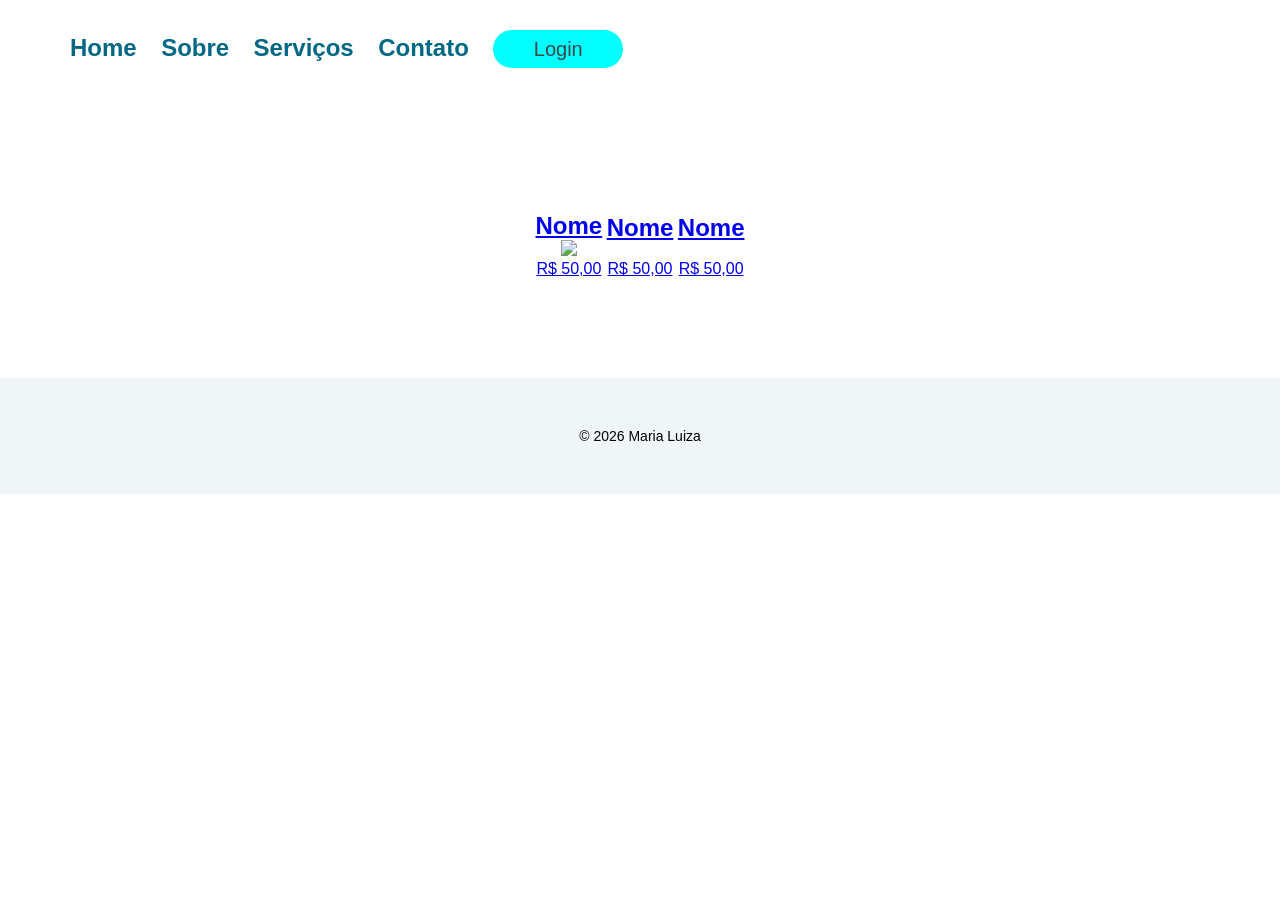
==== servico.html @ 9ceafeb4 "v.8" ====
<!DOCTYPE html>
<html lang="en">

<head>
    <meta charset="UTF-8">
    <meta name="viewport" content="width=device-width, initial-scale=1.0">
    <title>Pet Maria</title>
    <link rel="stylesheet" href="style.css">
    <link rel="preconnect" href="https://fonts.googleapis.com">
    <link rel="preconnect" href="https://fonts.gstatic.com" crossorigin>
    <link
        href="https://fonts.googleapis.com/css2?family=Playwrite+DE+LA+Guides&family=Playwrite+DE+SAS+Guides&display=swap"
        rel="stylesheet">
</head>

<body>
    <header>
        <nav>
            <ul>
                <li><a class="link-menu" href="index.html">Home</a></li>
                <li><a class="link-menu" href="#">Sobre</a></li>
                <li><a href="servico.html" class="link-menu"> Serviços</a></li>
                <li><a class="link-menu" href="#">Contato</a></li>
            </ul>
        </nav>
        <button class="botao-login">Login</button>
    </header>
    <main>
        <ul class="servicos">
            <li><a target="_blank" href="compras.html" class="lista-servicos">
                    <h2 class="h2-servico">Nome</h2>
                    <img src="im" class="img-card">
                    <p class="preco">R$ 50,00</p>
                </a></li>
            <li><a target="_blank" href="compras.html" class="lista-servicos">
                    <h2 class="h2-servico">Nome</h2>
                    <img src="" class="img-card">
                    <p class="preco">R$ 50,00</p>
                </a></li>
            <li><a target="_blank" href="compras.html" class="lista-servicos">
                    <h2 class="h2-servico">Nome</h2>
                    <img src="" class="img-card">
                    <p class="preco">R$ 50,00</p>
                </a></li>
        </ul>
            
     </main>
     </body>
                
    </main>
    
    <footer>
        <p>&copy; 2026 Maria Luiza</p>
    </footer>


<script src="app.js"></script>
</body>

</html>
---- style.css ----
*{
 margin: 0;
padding: 0;
box-sizing: border-box;
font-family:'Playwrite Deutschland Schulausgangschrift Guides',sans-serif;
}

li{
    display: inline-block;
}
nav{
    display: inline-block;
}
header{
    margin: 30px 0px 144px 70px
}
.link-menu{
    font-weight: 600;
    font-size: 24px;
    line-height: 28px;
    margin: 0 20px 0 0 ;
    cursor: pointer;
    transition:opacity 0.2s;
    color: #006885;
    text-decoration:none;
}

a:hover{
    opacity:0.7;  
}
.botao-login{
    width: 130px;
    height: 38px;
border-radius: 20px;
background-color:#00ffff;
border: none;
font-size: 20px;
font-weight: 600px;
color: rgb(62, 70, 70);
transition:opacity 0.2s;
cursor: pointer;
}
.botao-login:hover{
    opacity:0.7;
}
.logo{
    width:40%;
    vertical-align: middle;
}
.texto{
    width:40% ;
    display:inline-block;
    vertical-align: middle;
    margin: 0 0 0 50px;
}
main{
    text-align:center;
}
.botao-explore{
    width: 180px;
    height: 40px;
    cursor: pointer;
    background: #6ce7f0;
    border: none;
    border-radius: 20px;
    font-size: 14px;
    font-weight: 500;
    box-shadow: 0 0 5px #0483be;
    transition: opacity 0.3s;
}
.botao-explore:hover{
    opacity: 0.7;
}
.titulo{
    font-size: 40px;
    font-weight: 900;
    color: #07dbca;
}
.sub-titulo{
    color: #07c2c2;
    line-height: 60px;

}
.paragrafo{
    font-size: 16px;
    font-weight: 400;
    line-height: 25px;
    color: #000000;
    text-align: justify;
    margin: 20px 0 30px 0;
    max-width: 500px;
}
footer{
    text-align: center;
    background: #f0f6f8;
    padding: 50px;
    font-size: 14px;
    margin-top: 100px;
}
.img-dog{
    display: block;
    width: 70%;
    height: 450px;
    object-fit: cover;
    margin: 80px auto 0 auto;
    border-radius: 15px;
}
@media (max-width:780px) {
    header{
        margin: 30px 0px 144px 0px;
        text-align: center;
        width: 100%;
    }
    a{
        font-weight: 500;
        font-size: 16px;
        line-height: 28px;
        margin: 0 5px 0 0 ;
    
    }
    .botao-login {
        width: 90px;
        height: 32px;
        border-radius: 15px;
        font-size: 16px;
        font-weight: 500;
}

.logo {
    width: 50%;
    max-width: 400px;
    display: block;
    margin: 0 auto 50px auto;
    margin: 0 5%;
}

.texto {
    width: 80%;
    text-align: center;
}

.titulo {
    font-size: 30px;
}
.img-dog{
    max-width: 350px;
    height: 200px;
}
}
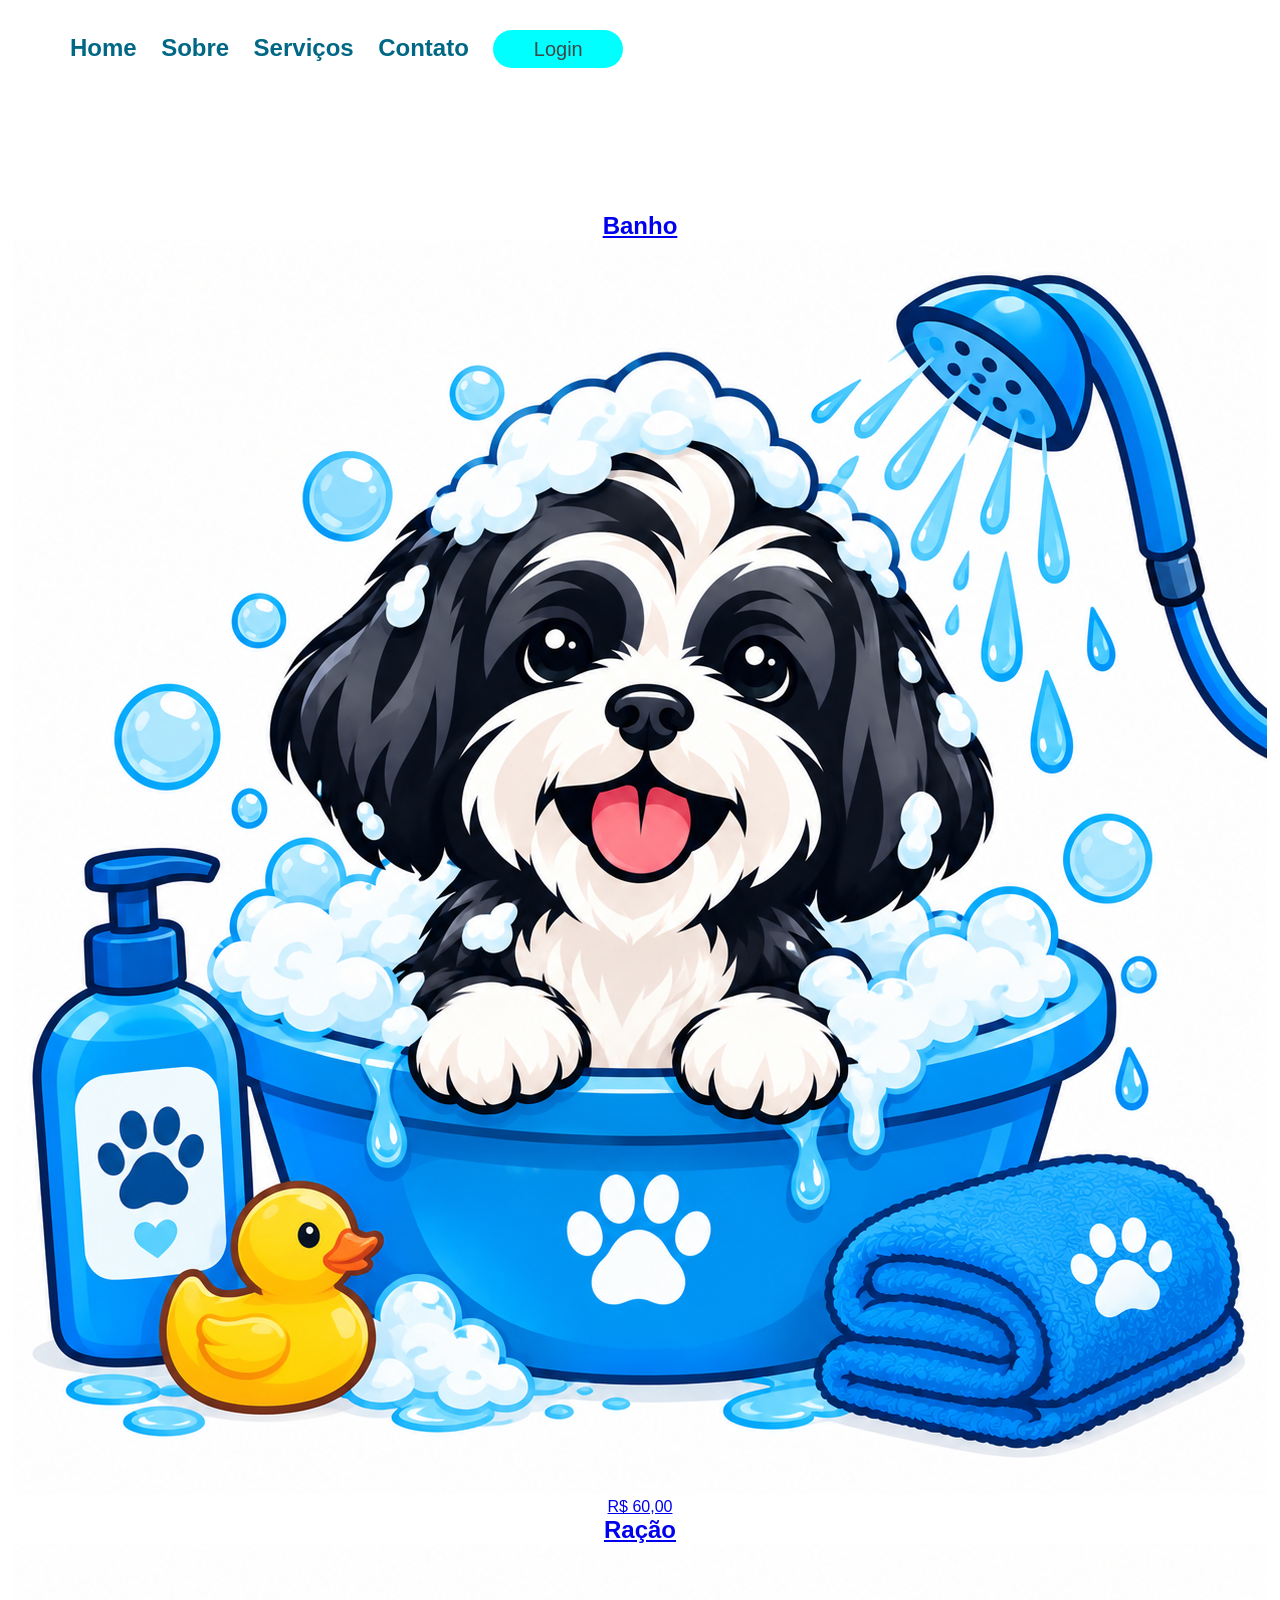
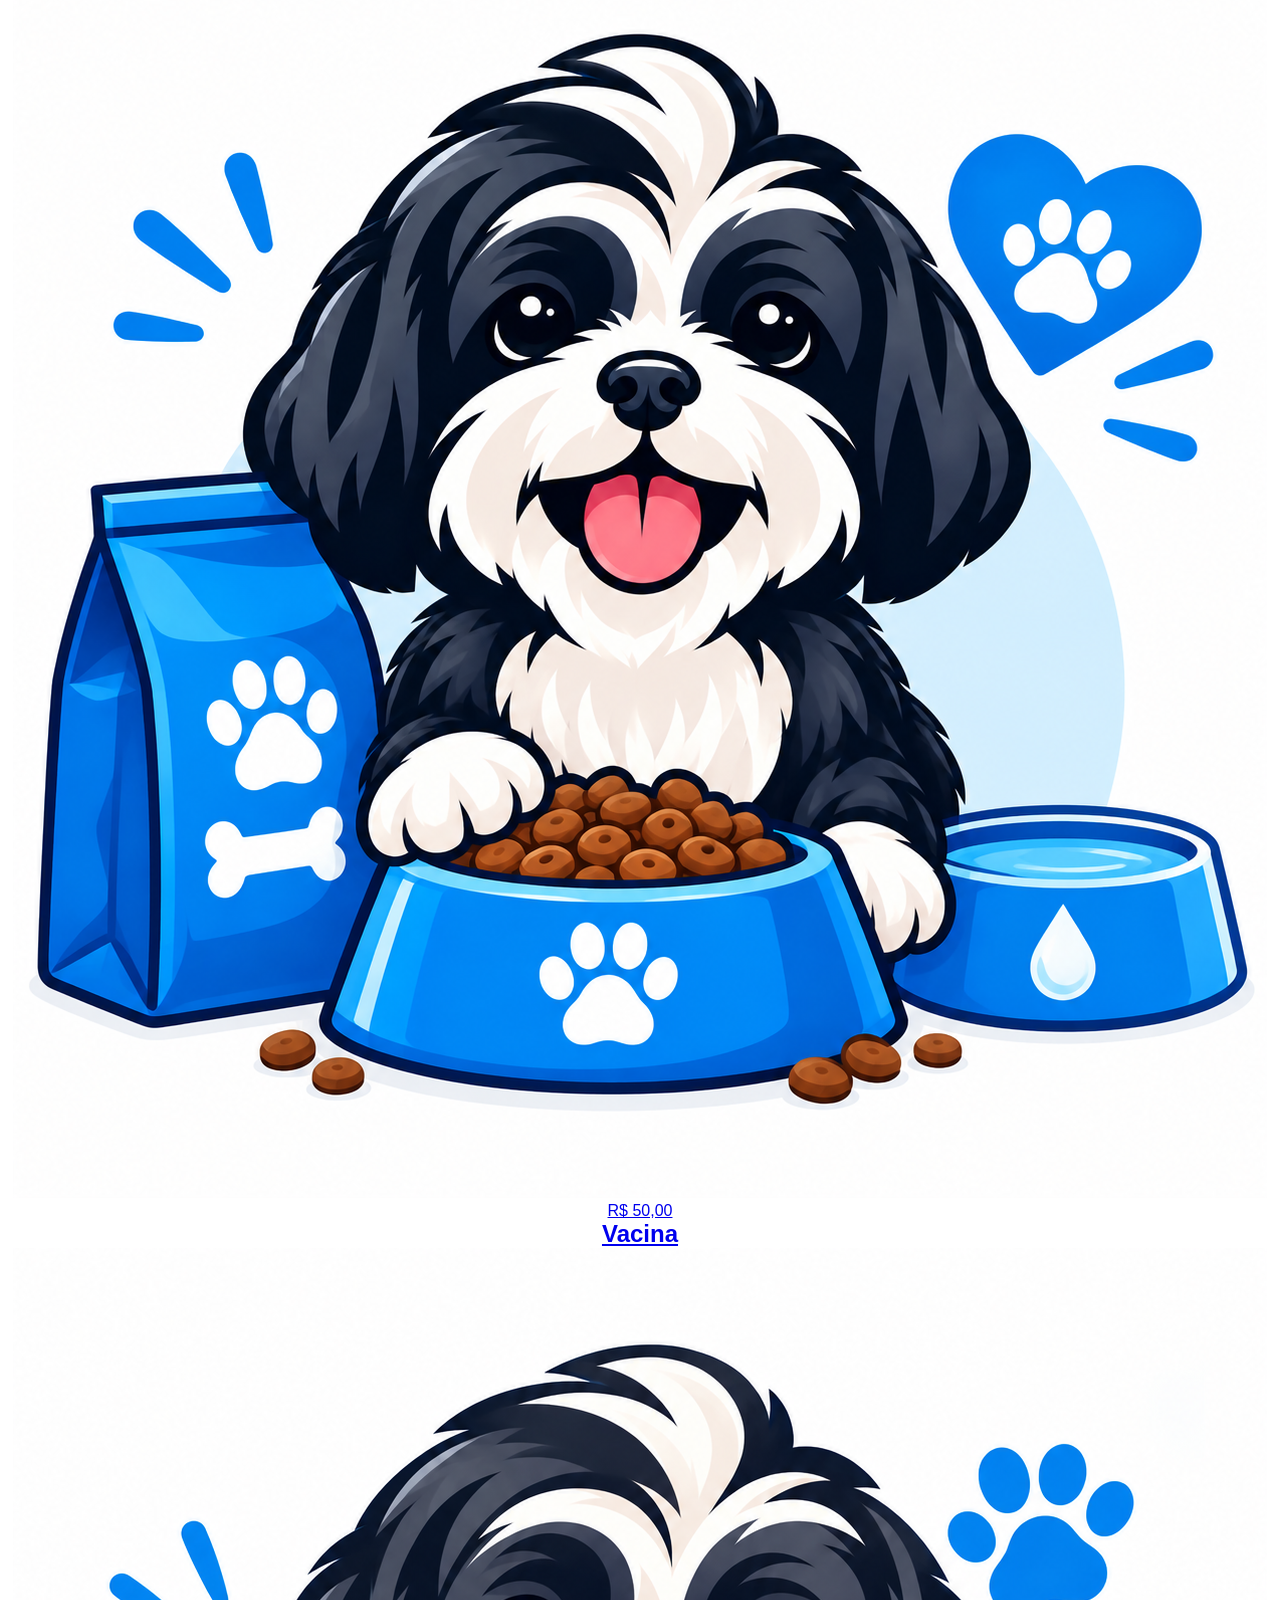
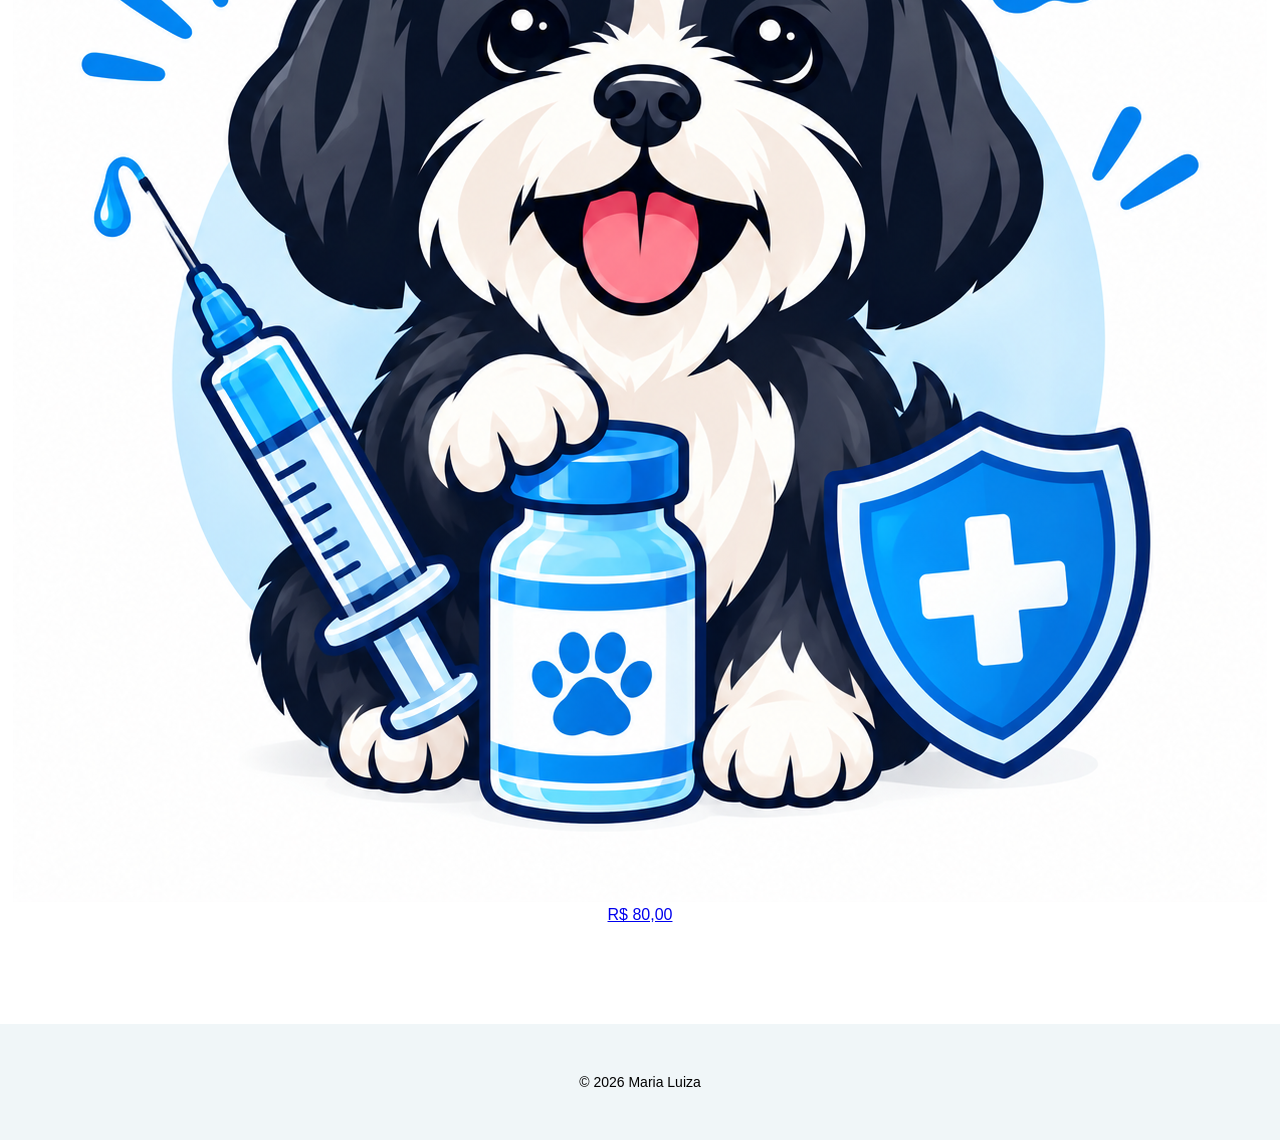
==== commit c4ce412c: "Add files via upload" ====
--- a/servico.html
+++ b/servico.html
@@ -28,19 +28,19 @@
     <main>
         <ul class="servicos">
             <li><a target="_blank" href="compras.html" class="lista-servicos">
-                    <h2 class="h2-servico">Nome</h2>
-                    <img src="im" class="img-card">
+                    <h2 class="h2-servico">Banho</h2>
+                    <img src="img/banho.png" class="img-card">
+                    <p class="preco">R$ 60,00</p>
+                </a></li>
+            <li><a target="_blank" href="compras.html" class="lista-servicos">
+                    <h2 class="h2-servico">Ração</h2>
+                    <img src="img/racao.png" class="img-card">
                     <p class="preco">R$ 50,00</p>
                 </a></li>
             <li><a target="_blank" href="compras.html" class="lista-servicos">
-                    <h2 class="h2-servico">Nome</h2>
-                    <img src="" class="img-card">
-                    <p class="preco">R$ 50,00</p>
-                </a></li>
-            <li><a target="_blank" href="compras.html" class="lista-servicos">
-                    <h2 class="h2-servico">Nome</h2>
-                    <img src="" class="img-card">
-                    <p class="preco">R$ 50,00</p>
+                    <h2 class="h2-servico">Vacina</h2>
+                    <img src="img/vacina.png" class="img-card">
+                    <p class="preco">R$ 80,00</p>
                 </a></li>
         </ul>
             
--- a/style.css
+++ b/style.css
@@ -1,149 +1,165 @@
 *{
- margin: 0;
-padding: 0;
-box-sizing: border-box;
-font-family:'Playwrite Deutschland Schulausgangschrift Guides',sans-serif;
-}
+    margin: 0;
+   padding: 0;
+   box-sizing: border-box;
+   font-family:'Playwrite Deutschland Schulausgangschrift Guides',sans-serif;
+   }
+   
+   li{
+       display: inline-block;
+   }
+   nav{
+       display: inline-block;
+   }
+   header{
+       margin: 30px 0px 144px 70px
+   }
+   .link-menu{
+       font-weight: 600;
+       font-size: 24px;
+       line-height: 28px;
+       margin: 0 20px 0 0 ;
+       cursor: pointer;
+       transition:opacity 0.2s;
+       color: #006885;
+       text-decoration:none;
+   }
+   
+   a:hover{
+       opacity:0.7;  
+   }
+   .botao-login{
+       width: 130px;
+       height: 38px;
+   border-radius: 20px;
+   background-color:#00ffff;
+   border: none;
+   font-size: 20px;
+   font-weight: 600px;
+   color: rgb(62, 70, 70);
+   transition:opacity 0.2s;
+   cursor: pointer;
+   }
+   .botao-login:hover{
+       opacity:0.7;
+   }
+   .logo{
+       width:40%;
+       vertical-align: middle;
+   }
+   .texto{
+       width:40% ;
+       display:inline-block;
+       vertical-align: middle;
+       margin: 0 0 0 50px;
+   }
+   main{
+       text-align:center;
+   }
+   .botao-explore{
+       width: 180px;
+       height: 40px;
+       cursor: pointer;
+       background: #6ce7f0;
+       border: none;
+       border-radius: 20px;
+       font-size: 14px;
+       font-weight: 500;
+       box-shadow: 0 0 5px #0483be;
+       transition: opacity 0.3s;
+   }
+   .botao-explore:hover{
+       opacity: 0.7;
+   }
+   .titulo{
+       font-size: 40px;
+       font-weight: 900;
+       color: #07dbca;
+   }
+   .sub-titulo{
+       color: #07c2c2;
+       line-height: 60px;
+   
+   }
+   .paragrafo{
+       font-size: 16px;
+       font-weight: 400;
+       line-height: 25px;
+       color: #000000;
+       text-align: justify;
+       margin: 20px 0 30px 0;
+       max-width: 500px;
+   }
+   footer{
+       text-align: center;
+       background: #f0f6f8;
+       padding: 50px;
+       font-size: 14px;
+       margin-top: 100px;
+   }
+   .img-dog{
+       display: block;
+       width: 70%;
+       height: 450px;
+       object-fit: cover;
+       margin: 80px auto 0 auto;
+       border-radius: 15px;
+   }
+   .lista-servicos{
+    width:240px;
+   }
+   .servicos{
 
-li{
-    display: inline-block;
-}
-nav{
-    display: inline-block;
-}
-header{
-    margin: 30px 0px 144px 70px
-}
-.link-menu{
-    font-weight: 600;
-    font-size: 24px;
-    line-height: 28px;
-    margin: 0 20px 0 0 ;
-    cursor: pointer;
-    transition:opacity 0.2s;
-    color: #006885;
-    text-decoration:none;
-}
+   }
+   .h2-servico{
 
-a:hover{
-    opacity:0.7;  
-}
-.botao-login{
-    width: 130px;
-    height: 38px;
-border-radius: 20px;
-background-color:#00ffff;
-border: none;
-font-size: 20px;
-font-weight: 600px;
-color: rgb(62, 70, 70);
-transition:opacity 0.2s;
-cursor: pointer;
-}
-.botao-login:hover{
-    opacity:0.7;
-}
-.logo{
-    width:40%;
-    vertical-align: middle;
-}
-.texto{
-    width:40% ;
-    display:inline-block;
-    vertical-align: middle;
-    margin: 0 0 0 50px;
-}
-main{
-    text-align:center;
-}
-.botao-explore{
-    width: 180px;
-    height: 40px;
-    cursor: pointer;
-    background: #6ce7f0;
-    border: none;
-    border-radius: 20px;
-    font-size: 14px;
-    font-weight: 500;
-    box-shadow: 0 0 5px #0483be;
-    transition: opacity 0.3s;
-}
-.botao-explore:hover{
-    opacity: 0.7;
-}
-.titulo{
-    font-size: 40px;
-    font-weight: 900;
-    color: #07dbca;
-}
-.sub-titulo{
-    color: #07c2c2;
-    line-height: 60px;
-
-}
-.paragrafo{
-    font-size: 16px;
-    font-weight: 400;
-    line-height: 25px;
-    color: #000000;
-    text-align: justify;
-    margin: 20px 0 30px 0;
-    max-width: 500px;
-}
-footer{
-    text-align: center;
-    background: #f0f6f8;
-    padding: 50px;
-    font-size: 14px;
-    margin-top: 100px;
-}
-.img-dog{
-    display: block;
-    width: 70%;
-    height: 450px;
-    object-fit: cover;
-    margin: 80px auto 0 auto;
-    border-radius: 15px;
-}
-@media (max-width:780px) {
-    header{
-        margin: 30px 0px 144px 0px;
-        text-align: center;
-        width: 100%;
-    }
-    a{
-        font-weight: 500;
-        font-size: 16px;
-        line-height: 28px;
-        margin: 0 5px 0 0 ;
+   }
+   .prco{
     
-    }
-    .botao-login {
-        width: 90px;
-        height: 32px;
-        border-radius: 15px;
-        font-size: 16px;
-        font-weight: 500;
-}
-
-.logo {
-    width: 50%;
-    max-width: 400px;
-    display: block;
-    margin: 0 auto 50px auto;
-    margin: 0 5%;
-}
-
-.texto {
-    width: 80%;
-    text-align: center;
-}
-
-.titulo {
-    font-size: 30px;
-}
-.img-dog{
-    max-width: 350px;
-    height: 200px;
-}
-}
+   }
+   .img-card{
+    width:100%;
+   }
+   @media (max-width:780px) {
+       header{
+           margin: 30px 0px 144px 0px;
+           text-align: center;
+           width: 100%;
+       }
+       a{
+           font-weight: 500;
+           font-size: 16px;
+           line-height: 28px;
+           margin: 0 5px 0 0 ;
+       
+       }
+       .botao-login {
+           width: 90px;
+           height: 32px;
+           border-radius: 15px;
+           font-size: 16px;
+           font-weight: 500;
+   }
+   
+   .logo {
+       width: 50%;
+       max-width: 400px;
+       display: block;
+       margin: 0 auto 50px auto;
+       margin: 0 5%;
+   }
+   
+   .texto {
+       width: 80%;
+       text-align: center;
+   }
+   
+   .titulo {
+       font-size: 30px;
+   }
+   .img-dog{
+       max-width: 350px;
+       height: 200px;
+   }
+   }
+   
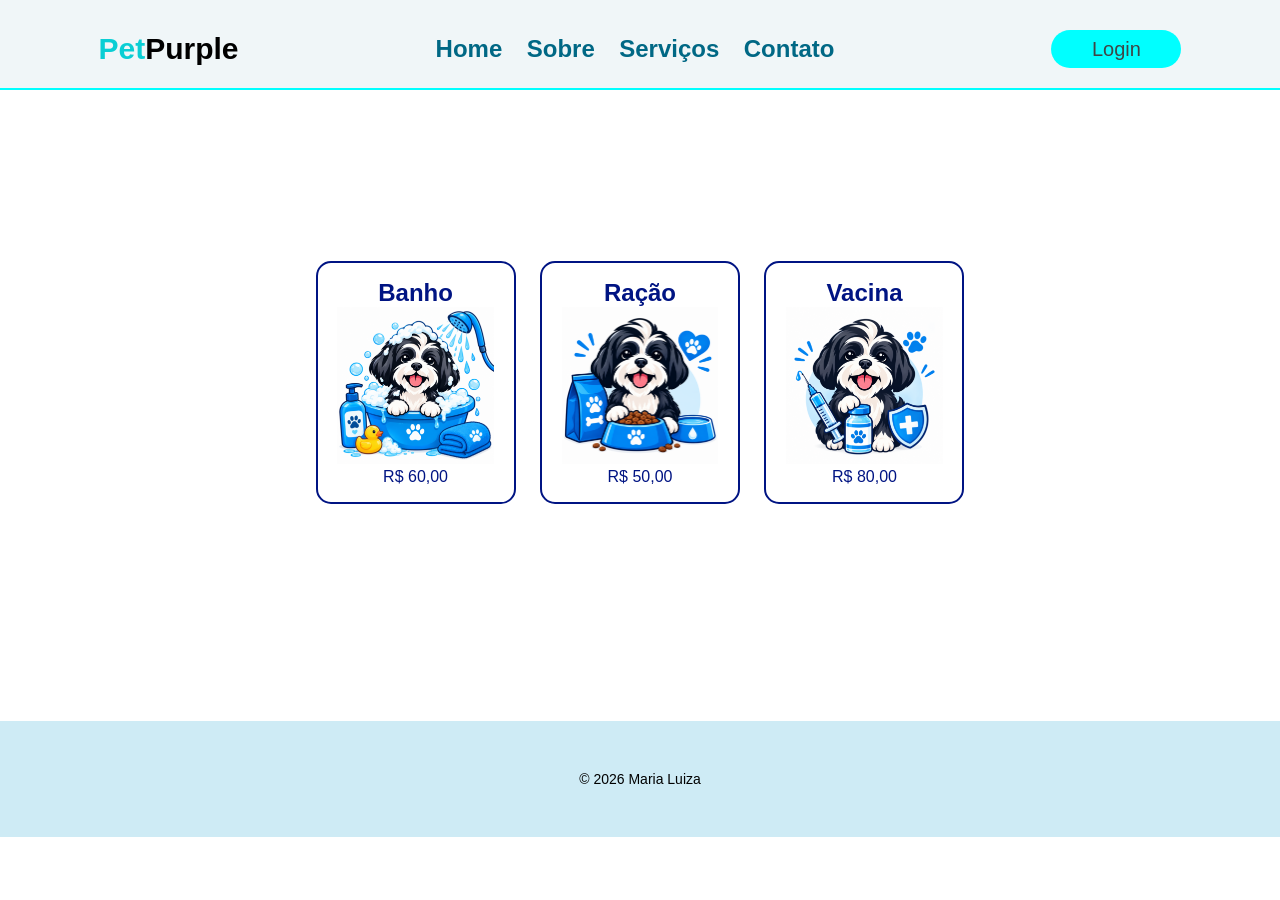
==== commit 816791d6: "Add files via upload versão final." ====
--- a/servico.html
+++ b/servico.html
@@ -15,6 +15,7 @@
 
 <body>
     <header>
+        <div class="nome"><span class="n1">Pet</span><span class="n2">Purple</span></div>
         <nav>
             <ul>
                 <li><a class="link-menu" href="index.html">Home</a></li>
@@ -28,17 +29,17 @@
     <main>
         <ul class="servicos">
             <li><a target="_blank" href="compras.html" class="lista-servicos">
-                    <h2 class="h2-servico">Banho</h2>
+                    <h2 class="h2-servicos">Banho</h2>
                     <img src="img/banho.png" class="img-card">
                     <p class="preco">R$ 60,00</p>
                 </a></li>
             <li><a target="_blank" href="compras.html" class="lista-servicos">
-                    <h2 class="h2-servico">Ração</h2>
+                    <h2 class="h2-servicos">Ração</h2>
                     <img src="img/racao.png" class="img-card">
                     <p class="preco">R$ 50,00</p>
                 </a></li>
             <li><a target="_blank" href="compras.html" class="lista-servicos">
-                    <h2 class="h2-servico">Vacina</h2>
+                    <h2 class="h2-servicos">Vacina</h2>
                     <img src="img/vacina.png" class="img-card">
                     <p class="preco">R$ 80,00</p>
                 </a></li>
--- a/style.css
+++ b/style.css
@@ -12,7 +12,23 @@
        display: inline-block;
    }
    header{
-       margin: 30px 0px 144px 70px
+       margin: 0px 0px 144px 0px;
+       background-color: #f0f6f8;
+       padding: 30px 0 20px 0;
+       border-bottom:2px solid #00ffff;
+       display: flex;
+       align-items: center;
+justify-content: space-around;
+   }
+   .nome{
+font-size: 30px;
+font-weight: 700;
+   }
+   .n1{
+    color: #0aced4;
+   }
+   .n2{
+    color: #000000;
    }
    .link-menu{
        font-weight: 600;
@@ -46,6 +62,11 @@
    .logo{
        width:40%;
        vertical-align: middle;
+       display:inline-block;
+       vertical-align: middle;
+       margin: 0 5%;
+       border-radius: 15px;
+    
    }
    .texto{
        width:40% ;
@@ -92,7 +113,7 @@
    }
    footer{
        text-align: center;
-       background: #f0f6f8;
+       background: #ceebf5;
        padding: 50px;
        font-size: 14px;
        margin-top: 100px;
@@ -106,23 +127,36 @@
        border-radius: 15px;
    }
    .lista-servicos{
-    width:240px;
+    width:200px;
+    display:block;
+    text-decoration: none;
+    color: #001483; 
+    border: 2px solid;
+    margin: 0 20px;
+    padding: 20px 0 ;
+    border-radius: 15px;
+    transition:box-shadow 0.2px, transform 0.2 ;
+   }
+   .lista-servicos:hover{
+   box-shadow: 0px 0px 15px rgba(39, 9, 207, 0.2);  
+  
+    transform: translateY(-2px);
    }
    .servicos{
-
+padding: 10px 0 100px 0;
    }
    .h2-servico{
-
-   }
-   .prco{
+font-weight: 500;
+   }
+   .preco{
     
    }
    .img-card{
-    width:100%;
+    width:80%;
    }
    @media (max-width:780px) {
        header{
-           margin: 30px 0px 144px 0px;
+           margin: 0px 0px 44px 0px;
            text-align: center;
            width: 100%;
        }
@@ -133,6 +167,17 @@
            margin: 0 5px 0 0 ;
        
        }
+
+       .link-menu{
+        font-weight: 600;
+        font-size: 18px;
+        line-height: 28px;
+        margin: 0 10px 0 0 ;
+        cursor: pointer;
+        transition:opacity 0.2s;
+        color: #006885;
+        text-decoration:none;
+    }
        .botao-login {
            width: 90px;
            height: 32px;
@@ -140,16 +185,20 @@
            font-size: 16px;
            font-weight: 500;
    }
-   
+   .nome{
+    display: none;
+   }
    .logo {
        width: 50%;
        max-width: 400px;
-       display: block;
+    
+       text-align: center;
        margin: 0 auto 50px auto;
        margin: 0 5%;
    }
    
    .texto {
+        margin: 20px 0 0 0;
        width: 80%;
        text-align: center;
    }
@@ -162,4 +211,13 @@
        height: 200px;
    }
    }
-   +.h2-servico{
+font-weight: 400;
+font-size:22px;
+}
+ .lista-servicos{
+    width:200px;
+    margin: 17px 10px;
+    padding: 16px 0 ;
+
+   }
